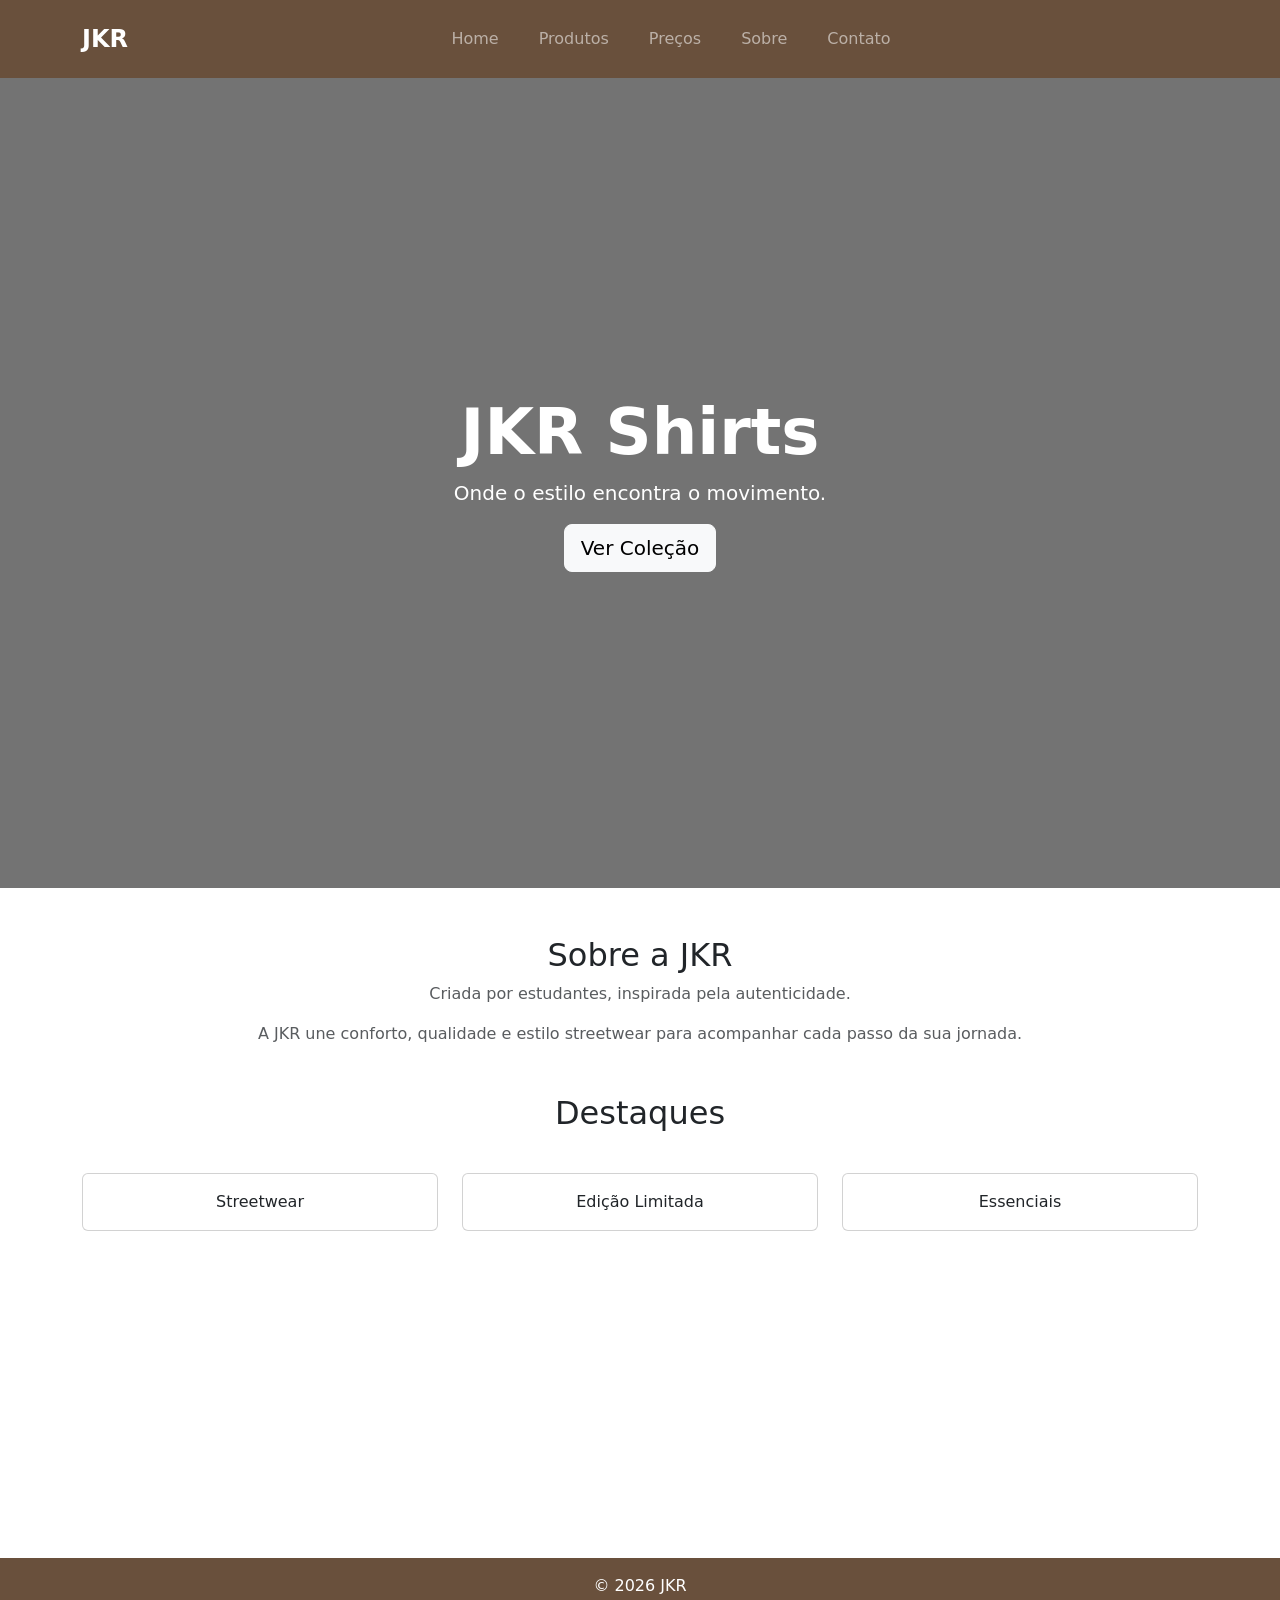
==== index.html @ c36587ce "Texto Sobre da tela inicial" ====
<!DOCTYPE html>
<html lang="pt-br">

<head>
  <meta charset="UTF-8">
  <title>JKR Store</title>

  <link href="https://cdn.jsdelivr.net/npm/bootstrap@5.3.3/dist/css/bootstrap.min.css" rel="stylesheet">
  <link rel="stylesheet" href="css/style.css">
</head>

<body>

  <!-- HEADER -->
  <header>
    <nav class="navbar navbar-expand-lg navbar-dark bg-marrom py-3">
      <div class="container d-flex justify-content-between align-items-center">

        <!-- Logo mantida perfeitamente na esquerda -->
        <a class="navbar-brand fw-bold fs-4" href="index.html">JKR</a>

        <!-- Botão para celular -->
        <button class="navbar-toggler" data-bs-toggle="collapse" data-bs-target="#menu">
          <span class="navbar-toggler-icon"></span>
        </button>

        <!-- Menu com links centralizados no espaço do meio -->
        <div class="collapse navbar-collapse justify-content-lg-center" id="menu">
          <!-- O 'mx-auto' garante a centralização absoluta em telas de computador -->
          <ul class="navbar-nav mx-auto gap-4 fw-medium text-center mt-3 mt-lg-0">
            <li class="nav-item"><a class="nav-link" href="index.html">Home</a></li>
            <li class="nav-item"><a class="nav-link" href="produtos.html">Produtos</a></li>
            <li class="nav-item"><a class="nav-link" href="precos.html">Preços</a></li>
            <li class="nav-item"><a class="nav-link" href="sobre.html">Sobre</a></li>
            <li class="nav-item"><a class="nav-link" href="contato.html">Contato</a></li>
          </ul>
        </div>

      </div>
    </nav>
  </header>

  <!-- HERO -->
  <section class="hero text-white text-center">

    <video autoplay muted loop class="video-bg">
      <source src="videos/hero.mp4">
    </video>

    <div class="overlay"></div>

    <div class="container position-relative">
      <h1 class="display-3 fw-bold">JKR Shirts</h1>
      <p class="lead">Onde o estilo encontra o movimento.</p>
      <a href="produtos.html" class="btn btn-light btn-lg">Ver Coleção</a>
    </div>

  </section>

  <!-- CONTEÚDO -->
  <main class="container py-5 text-center">

    <h2>Sobre a JKR</h2>
    <p class="text-muted"> Criada por estudantes, inspirada pela autenticidade.</p>
    <p class="text-muted"> A JKR une conforto, qualidade e estilo streetwear para acompanhar cada passo da sua jornada.</p>


    <h2 class="mt-5">Destaques</h2>

    <div class="row g-4 mt-3">

      <div class="col-md-4">
        <a href="streetwear.html" class="text-decoration-none text-dark">
          <div class="card h-100">
            <div class="card-body">Streetwear</div>
          </div>
        </a>
      </div>

      <div class="col-md-4">
        <a href="ediçãolimitada.html" class="text-decoration-none text-dark">
          <div class="card h-100">
            <div class="card-body">Edição Limitada</div>
          </div>
        </a>
      </div>

      <div class="col-md-4">
        <a href="essenciais.html" class="text-decoration-none text-dark">
          <div class="card h-100">
            <div class="card-body">Essenciais</div>
          </div>
        </a>
      </div>

    </div>

  </main>

  <footer class="bg-marrom text-white text-center py-3">
    © 2026 JKR
  </footer>

  <script src="https://cdn.jsdelivr.net/npm/bootstrap@5.3.3/dist/js/bootstrap.bundle.min.js"></script>
  <script src="js/script.js"></script>

</body>

</html>
---- css/style.css ----
.hero {
  height: 90vh;
  position: relative;
  display: flex;
  align-items: center;
  justify-content: center;
  overflow: hidden;
}

.video-bg {
  position: absolute;
  width: 100%;
  height: 100%;
  object-fit: cover;
  top: 0;
  left: 0;
}

.overlay {
  position: absolute;
  width: 100%;
  height: 100%;
  background: rgba(0, 0, 0, 0.55);
}

main {
  min-height: 70vh;
}

footer {
  margin-top: 40px;
}

.bg-marrom {
  background-color: #69503c !important; /
}

/* ===== PÁGINA DE DETALHES DO PRODUTO ===== */

.imagem-principal {
  width: 100%;
  height: 500px;
  object-fit: contain;
  border-radius: 8px;
  margin-bottom: 20px;
  background-color: #f5f5f5;
}

.cores-container {
  display: flex;
  gap: 10px;
  margin-bottom: 20px;
  flex-wrap: wrap;
}

.cor-btn {
  width: 50px;
  height: 50px;
  border-radius: 50%;
  border: 3px solid #ddd;
  cursor: pointer;
  transition: all 0.3s;
  padding: 0;
  background-color: #fff;
  flex-shrink: 0;
}

.cor-btn:hover {
  transform: scale(1.1);
}

.cor-btn.ativo {
  border-color: #000 !important;
  box-shadow: 0 0 10px rgba(0, 0, 0, 0.3);
}

.tamanhos-container {
  display: flex;
  gap: 10px;
  margin-bottom: 30px;
}

.tamanho-btn {
  padding: 10px 20px;
  border: 2px solid #ddd;
  background: white;
  cursor: pointer;
  border-radius: 5px;
  font-weight: 500;
  transition: all 0.3s;
}

.tamanho-btn:hover {
  border-color: #000;
}

.tamanho-btn.ativo {
  background: #000;
  color: white;
  border-color: #000;
}

.preco {
  font-size: 32px;
  font-weight: bold;
  margin: 20px 0;
  color: #000;
}

.botoes-compra {
  display: flex;
  gap: 10px;
  margin-top: 30px;
}

.btn-compra {
  flex: 1;
  padding: 15px;
  font-size: 16px;
  font-weight: bold;
  border: none;
  cursor: pointer;
  border-radius: 5px;
  transition: all 0.3s;
}

.btn-carrinho {
  background: white;
  color: #000;
  border: 2px solid #000;
}

.btn-carrinho:hover {
  background: #f0f0f0;
}

.btn-comprar {
  background: #000;
  color: white;
}

.btn-comprar:hover {
  background: #333;
}

.info-produto {
  margin-top: 30px;
  padding: 20px;
  background: #f9f9f9;
  border-radius: 8px;
}
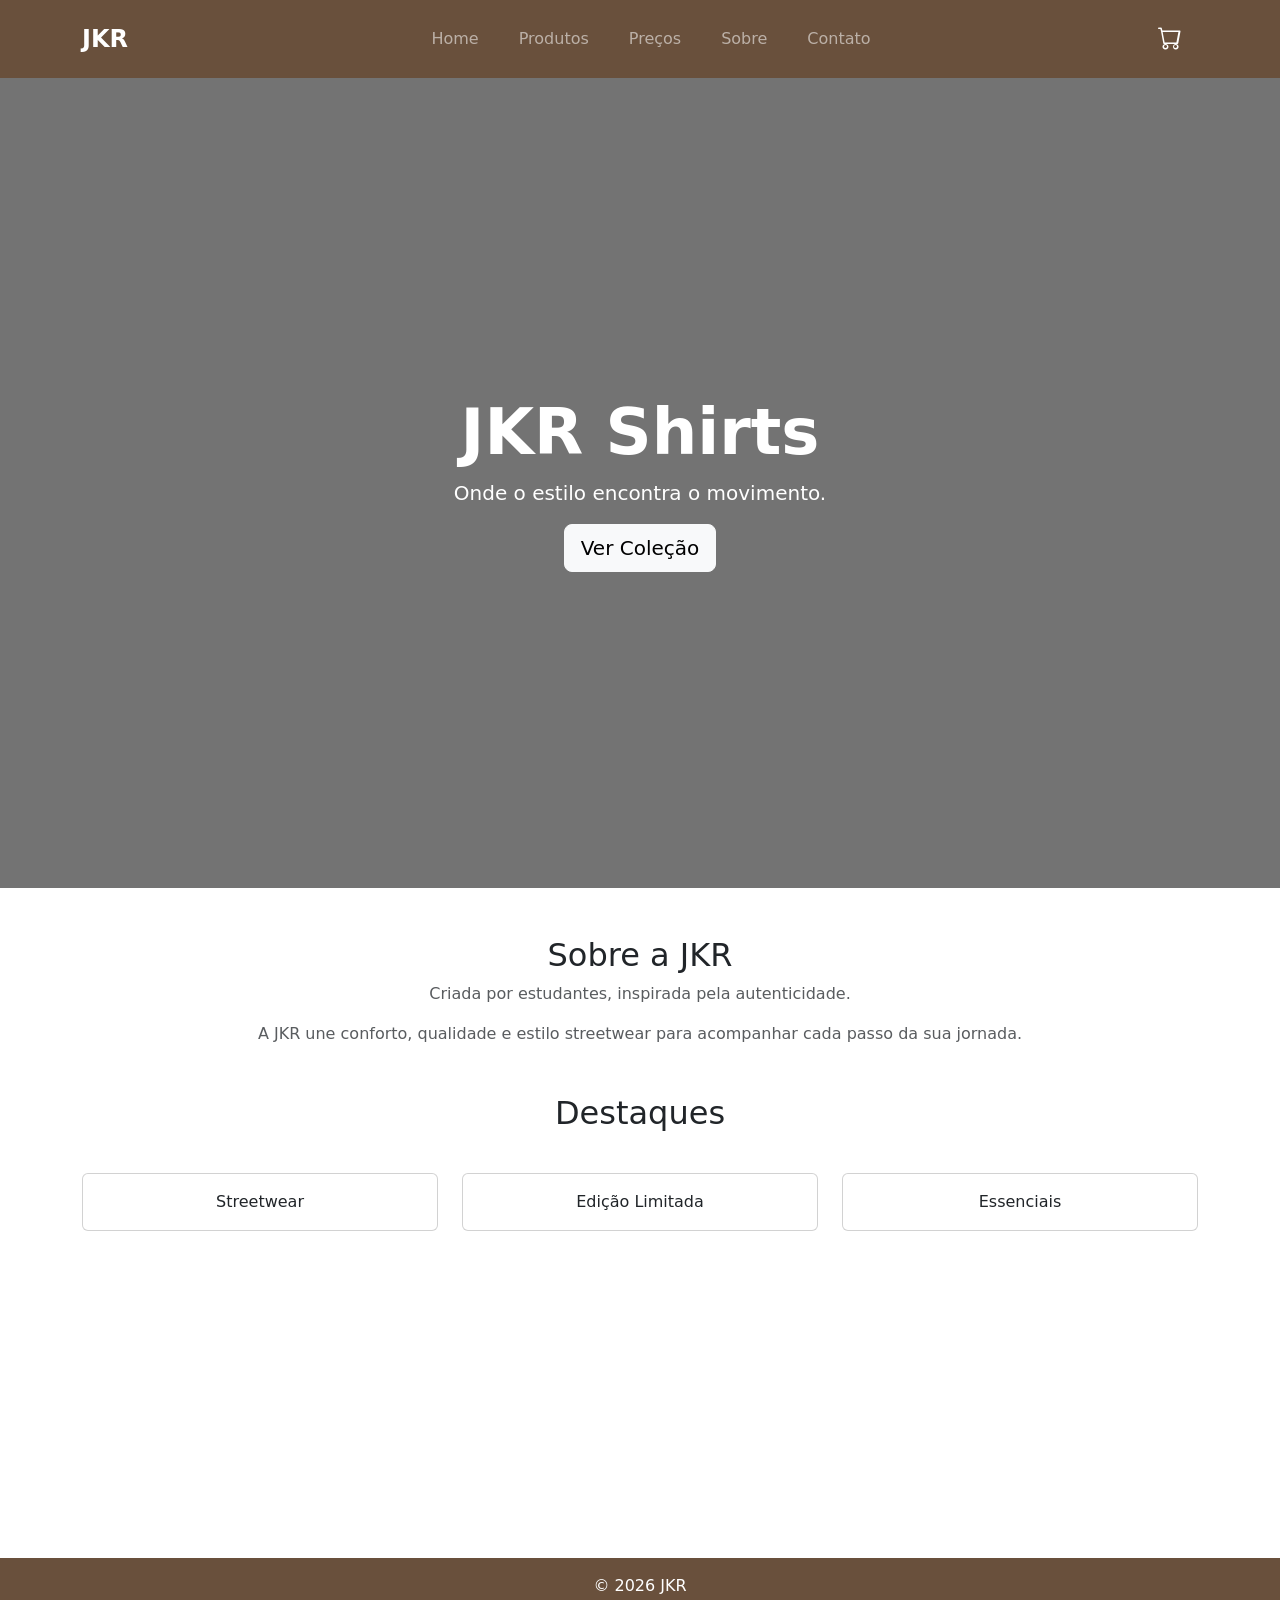
==== commit 5a8045b5: "Adilção do carrinho interativo" ====
--- a/index.html
+++ b/index.html
@@ -6,6 +6,7 @@
   <title>JKR Store</title>
 
   <link href="https://cdn.jsdelivr.net/npm/bootstrap@5.3.3/dist/css/bootstrap.min.css" rel="stylesheet">
+  <link rel="stylesheet" href="https://cdn.jsdelivr.net/npm/bootstrap-icons@1.11.3/font/bootstrap-icons.min.css">
   <link rel="stylesheet" href="css/style.css">
 </head>
 
@@ -35,7 +36,10 @@
             <li class="nav-item"><a class="nav-link" href="contato.html">Contato</a></li>
           </ul>
         </div>
-
+        <div class="navbar-brand fw-bold fs-4">
+          <a class="nav-link" href="carrinho.html"><i class="bi bi-cart"></i></a>
+        </div>   
+     
       </div>
     </nav>
   </header>
--- a/css/style.css
+++ b/css/style.css
@@ -32,7 +32,7 @@
 }
 
 .bg-marrom {
-  background-color: #69503c !important; /
+  background-color: #69503c !important;/
 }
 
 /* ===== PÁGINA DE DETALHES DO PRODUTO ===== */
@@ -148,4 +148,375 @@
   padding: 20px;
   background: #f9f9f9;
   border-radius: 8px;
+}
+
+/* faixa de apresentação abaixo da navbar */
+.sobre-banner {
+  background-color: #4a3728;
+  color: white;
+  padding: 48px 0;
+  text-align: center;
+}
+
+.sobre-banner h1 {
+  font-size: 2.2rem;
+  font-weight: 700;
+  margin-bottom: 8px;
+}
+
+.sobre-banner p {
+  font-size: 1rem;
+  opacity: 0.8;
+  max-width: 520px;
+  margin: 0 auto;
+}
+
+/* cards das seções história, missão e visão */
+.card-secao {
+  border: none;
+  border-left: 4px solid #69503c;
+  border-radius: 8px;
+  background: #faf9f7;
+  padding: 28px 32px;
+  height: 100%;
+}
+
+.card-secao h2 {
+  font-size: 1.2rem;
+  font-weight: 700;
+  color: #69503c;
+  margin-bottom: 12px;
+}
+
+.card-secao p {
+  color: #444;
+  line-height: 1.7;
+  margin: 0;
+}
+
+/* título da seção de valores */
+.valores-titulo {
+  font-size: 1.5rem;
+  font-weight: 700;
+  color: #2c2c2a;
+  margin-bottom: 20px;
+}
+
+/* cada valor como card com ícone */
+.valor-item {
+  display: flex;
+  align-items: flex-start;
+  gap: 16px;
+  background: #fff;
+  border: 1px solid #e8e0d8;
+  border-radius: 10px;
+  padding: 20px;
+  height: 100%;
+}
+
+.valor-icone {
+  width: 44px;
+  height: 44px;
+  border-radius: 50%;
+  background-color: #69503c;
+  color: white;
+  display: flex;
+  align-items: center;
+  justify-content: center;
+  font-size: 1.2rem;
+  flex-shrink: 0;
+}
+
+.valor-texto strong {
+  display: block;
+  font-size: 0.95rem;
+  font-weight: 600;
+  color: #2c2c2a;
+  margin-bottom: 4px;
+}
+
+.valor-texto span {
+  font-size: 0.88rem;
+  color: #555;
+  line-height: 1.5;
+}
+
+/* faixa de topo da página do carrinho */
+.carrinho-banner {
+  background-color: #4a3728;
+  color: white;
+  padding: 40px 0;
+  text-align: center;
+}
+
+.carrinho-banner h1 {
+  font-size: 2rem;
+  font-weight: 700;
+  margin-bottom: 6px;
+}
+
+.carrinho-banner p {
+  font-size: 0.95rem;
+  opacity: 0.8;
+  margin: 0;
+}
+
+/* cabeçalho da tabela de itens */
+.itens-header {
+  display: grid;
+  grid-template-columns: 1fr 160px 120px;
+  padding: 10px 16px;
+  font-size: 0.8rem;
+  font-weight: 600;
+  text-transform: uppercase;
+  letter-spacing: 0.05em;
+  color: #888;
+  border-bottom: 1px solid #e8e0d8;
+  margin-bottom: 8px;
+}
+
+/* cada item do carrinho */
+.item-carrinho {
+  display: grid;
+  grid-template-columns: 1fr 160px 120px;
+  align-items: center;
+  gap: 16px;
+  background: #fff;
+  border: 1px solid #e8e0d8;
+  border-radius: 10px;
+  padding: 16px;
+  margin-bottom: 12px;
+  transition: box-shadow 0.25s ease;
+}
+
+.item-carrinho:hover {
+  box-shadow: 0 6px 20px rgba(105, 80, 60, 0.1);
+}
+
+/* parte com imagem e nome do produto */
+.item-info {
+  display: flex;
+  align-items: center;
+  gap: 14px;
+}
+
+.item-img {
+  width: 72px;
+  height: 72px;
+  object-fit: contain;
+  border-radius: 8px;
+  background: #f5f5f5;
+  flex-shrink: 0;
+}
+
+.item-nome {
+  font-size: 0.95rem;
+  font-weight: 600;
+  color: #2c2c2a;
+  margin-bottom: 4px;
+}
+
+.item-detalhe {
+  font-size: 0.82rem;
+  color: #888;
+  margin-bottom: 8px;
+}
+
+.item-remover {
+  background: none;
+  border: none;
+  color: #aaa;
+  font-size: 0.8rem;
+  padding: 0;
+  cursor: pointer;
+  transition: color 0.2s;
+  display: flex;
+  align-items: center;
+  gap: 4px;
+}
+
+.item-remover:hover {
+  color: #c0392b;
+}
+
+/* controle de quantidade */
+.quantidade-controle {
+  display: flex;
+  align-items: center;
+  justify-content: center;
+  gap: 8px;
+}
+
+.quantidade-controle button {
+  width: 30px;
+  height: 30px;
+  border-radius: 50%;
+  border: 1px solid #ddd;
+  background: #fff;
+  cursor: pointer;
+  font-size: 1rem;
+  line-height: 1;
+  transition: background 0.2s, border-color 0.2s;
+  display: flex;
+  align-items: center;
+  justify-content: center;
+}
+
+.quantidade-controle button:hover {
+  background: #f0ebe6;
+  border-color: #69503c;
+}
+
+.quantidade-controle span {
+  font-size: 0.95rem;
+  font-weight: 600;
+  min-width: 24px;
+  text-align: center;
+}
+
+/* subtotal do item */
+.item-subtotal {
+  font-size: 1rem;
+  font-weight: 700;
+  color: #2c2c2a;
+  text-align: right;
+}
+
+/* carrinho vazio */
+.carrinho-vazio {
+  text-align: center;
+  padding: 60px 20px;
+  color: #aaa;
+}
+
+.carrinho-vazio i {
+  font-size: 4rem;
+  display: block;
+  margin-bottom: 16px;
+  color: #d0c4ba;
+}
+
+.carrinho-vazio h4 {
+  font-size: 1.2rem;
+  color: #666;
+  margin-bottom: 8px;
+}
+
+.carrinho-vazio p {
+  font-size: 0.9rem;
+  margin-bottom: 24px;
+}
+
+.btn-voltar {
+  display: inline-block;
+  padding: 10px 28px;
+  background: #69503c;
+  color: white;
+  border-radius: 6px;
+  text-decoration: none;
+  font-weight: 600;
+  font-size: 0.9rem;
+  transition: background 0.2s;
+}
+
+.btn-voltar:hover {
+  background: #4a3728;
+  color: white;
+}
+
+/* link de continuar comprando */
+.link-continuar {
+  display: inline-flex;
+  align-items: center;
+  margin-top: 16px;
+  font-size: 0.88rem;
+  color: #69503c;
+  text-decoration: none;
+  font-weight: 500;
+  transition: color 0.2s;
+}
+
+.link-continuar:hover {
+  color: #4a3728;
+}
+
+/* card de resumo do pedido */
+.resumo-card {
+  background: #faf9f7;
+  border: 1px solid #e8e0d8;
+  border-radius: 12px;
+  padding: 28px;
+}
+
+.resumo-titulo {
+  font-size: 1.1rem;
+  font-weight: 700;
+  color: #2c2c2a;
+  margin-bottom: 20px;
+  padding-bottom: 14px;
+  border-bottom: 1px solid #e8e0d8;
+}
+
+.resumo-linha {
+  display: flex;
+  justify-content: space-between;
+  font-size: 0.92rem;
+  color: #555;
+  margin-bottom: 12px;
+}
+
+.resumo-total {
+  display: flex;
+  justify-content: space-between;
+  font-size: 1.1rem;
+  font-weight: 700;
+  color: #2c2c2a;
+  margin-top: 16px;
+  padding-top: 16px;
+  border-top: 1px solid #e8e0d8;
+  margin-bottom: 24px;
+}
+
+.btn-finalizar {
+  width: 100%;
+  padding: 14px;
+  background: #69503c;
+  color: white;
+  border: none;
+  border-radius: 8px;
+  font-size: 1rem;
+  font-weight: 700;
+  cursor: pointer;
+  transition: background 0.2s, transform 0.15s;
+}
+
+.btn-finalizar:hover {
+  background: #4a3728;
+  transform: translateY(-2px);
+}
+
+.btn-finalizar:active {
+  transform: translateY(0);
+}
+
+.resumo-seguro {
+  text-align: center;
+  font-size: 0.8rem;
+  color: #aaa;
+  margin-top: 14px;
+}
+
+/* ajustes para telas pequenas, empilha as colunas do item */
+@media (max-width: 767px) {
+  .item-carrinho {
+    grid-template-columns: 1fr;
+  }
+
+  .item-subtotal {
+    text-align: left;
+  }
+
+  .quantidade-controle {
+    justify-content: flex-start;
+  }
 }
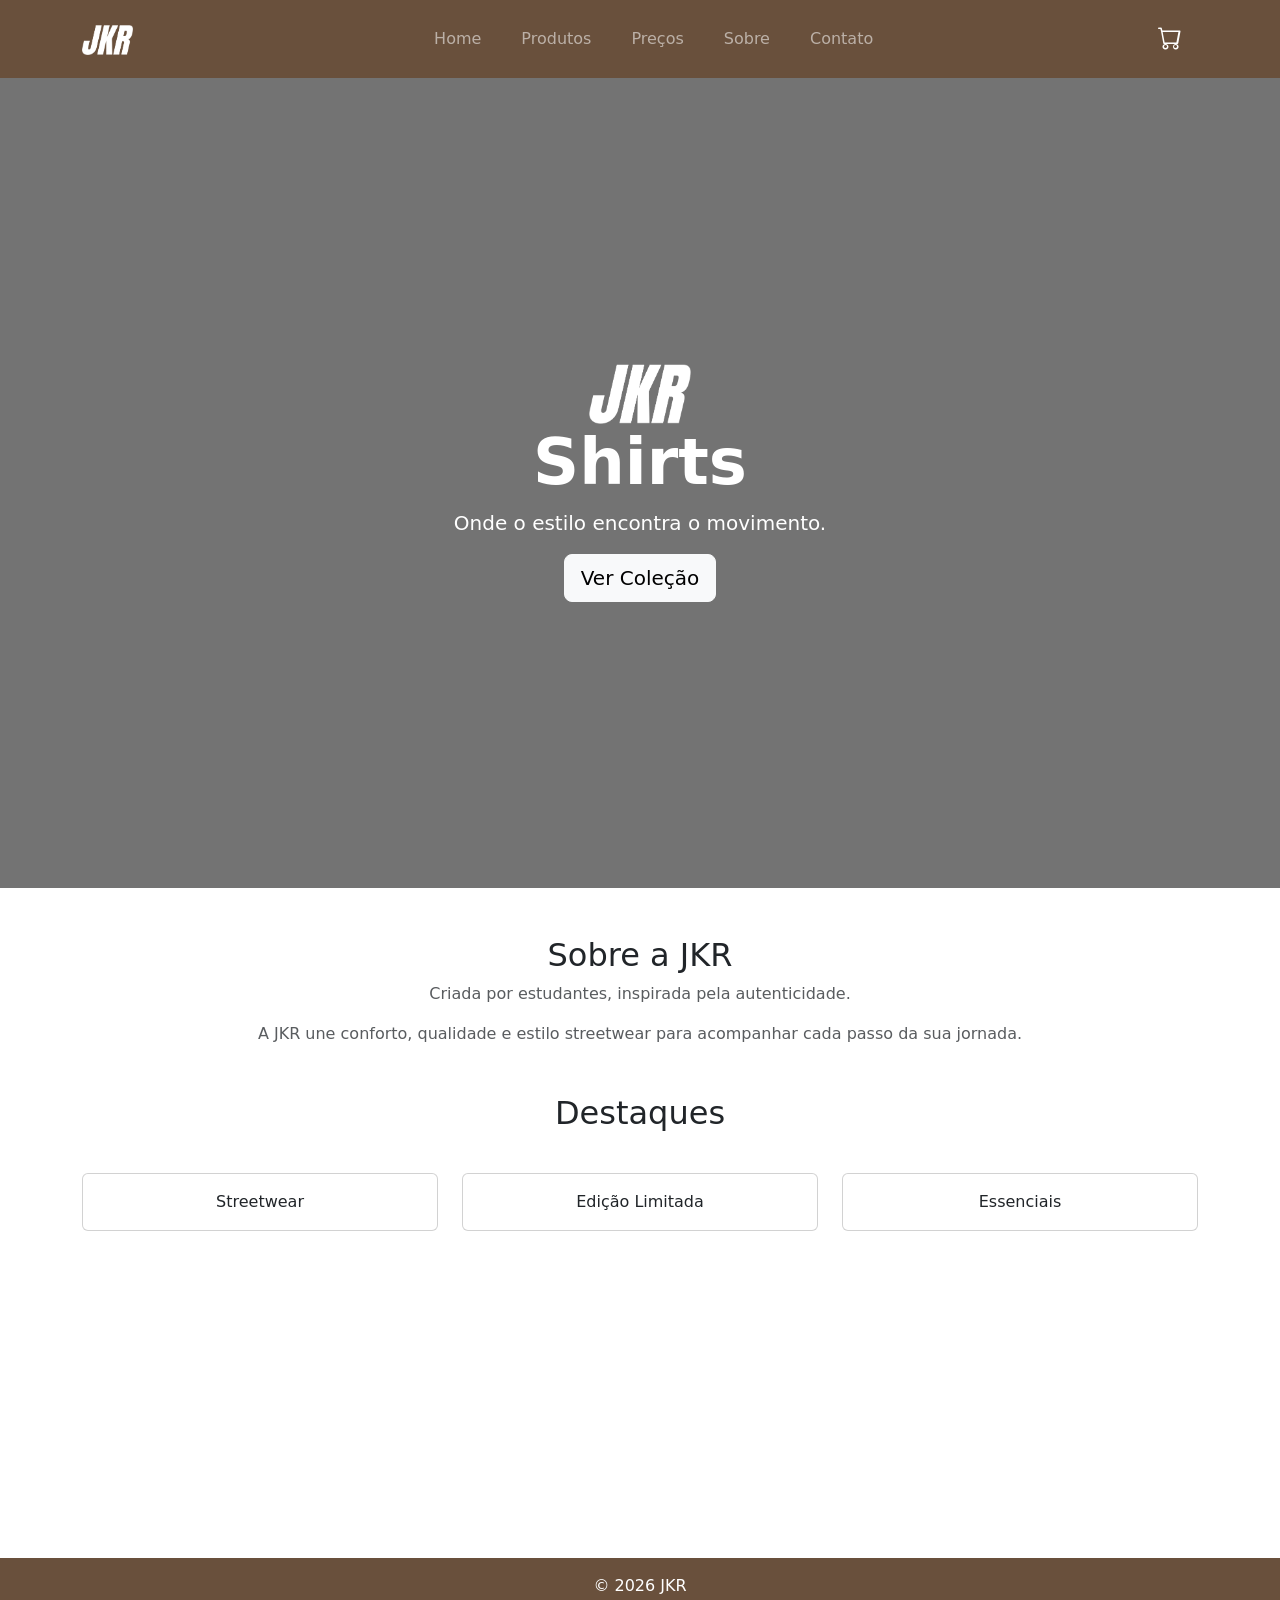
==== commit 32056de7: "Adição da logo em todas as páginas" ====
--- a/index.html
+++ b/index.html
@@ -1,113 +1,135 @@
-<!DOCTYPE html>
+<!doctype html>
 <html lang="pt-br">
+  <head>
+    <meta charset="UTF-8" />
+    <title>JKR Store</title>
 
-<head>
-  <meta charset="UTF-8">
-  <title>JKR Store</title>
+    <link
+      href="https://cdn.jsdelivr.net/npm/bootstrap@5.3.3/dist/css/bootstrap.min.css"
+      rel="stylesheet"
+    />
+    <link
+      rel="stylesheet"
+      href="https://cdn.jsdelivr.net/npm/bootstrap-icons@1.11.3/font/bootstrap-icons.min.css"
+    />
+    <link rel="stylesheet" href="css/style.css" />
+  </head>
 
-  <link href="https://cdn.jsdelivr.net/npm/bootstrap@5.3.3/dist/css/bootstrap.min.css" rel="stylesheet">
-  <link rel="stylesheet" href="https://cdn.jsdelivr.net/npm/bootstrap-icons@1.11.3/font/bootstrap-icons.min.css">
-  <link rel="stylesheet" href="css/style.css">
-</head>
+  <body>
+    <!-- HEADER -->
+    <header>
+      <nav class="navbar navbar-expand-lg navbar-dark bg-marrom py-3">
+        <div
+          class="container d-flex justify-content-between align-items-center"
+        >
+          <!-- Logo mantida perfeitamente na esquerda -->
+          <a class="navbar-brand fw-bold fs-4" href="index.html"
+            ><img class="logo" src="./logo/jkr-logo.png" alt="logo"
+          /></a>
 
-<body>
+          <!-- Botão para celular -->
+          <button
+            class="navbar-toggler"
+            data-bs-toggle="collapse"
+            data-bs-target="#menu"
+          >
+            <span class="navbar-toggler-icon"></span>
+          </button>
 
-  <!-- HEADER -->
-  <header>
-    <nav class="navbar navbar-expand-lg navbar-dark bg-marrom py-3">
-      <div class="container d-flex justify-content-between align-items-center">
+          <!-- Menu com links centralizados no espaço do meio -->
+          <div
+            class="collapse navbar-collapse justify-content-lg-center"
+            id="menu"
+          >
+            <!-- O 'mx-auto' garante a centralização absoluta em telas de computador -->
+            <ul
+              class="navbar-nav mx-auto gap-4 fw-medium text-center mt-3 mt-lg-0"
+            >
+              <li class="nav-item">
+                <a class="nav-link" href="index.html">Home</a>
+              </li>
+              <li class="nav-item">
+                <a class="nav-link" href="produtos.html">Produtos</a>
+              </li>
+              <li class="nav-item">
+                <a class="nav-link" href="precos.html">Preços</a>
+              </li>
+              <li class="nav-item">
+                <a class="nav-link" href="sobre.html">Sobre</a>
+              </li>
+              <li class="nav-item">
+                <a class="nav-link" href="contato.html">Contato</a>
+              </li>
+            </ul>
+          </div>
+          <div class="navbar-brand fw-bold fs-4">
+            <a class="nav-link" href="carrinho.html"
+              ><i class="bi bi-cart"></i
+            ></a>
+          </div>
+        </div>
+      </nav>
+    </header>
 
-        <!-- Logo mantida perfeitamente na esquerda -->
-        <a class="navbar-brand fw-bold fs-4" href="index.html">JKR</a>
+    <!-- HERO -->
+    <section class="hero text-white text-center">
+      <video autoplay muted loop class="video-bg">
+        <source src="videos/hero.mp4" />
+      </video>
 
-        <!-- Botão para celular -->
-        <button class="navbar-toggler" data-bs-toggle="collapse" data-bs-target="#menu">
-          <span class="navbar-toggler-icon"></span>
-        </button>
+      <div class="overlay"></div>
 
-        <!-- Menu com links centralizados no espaço do meio -->
-        <div class="collapse navbar-collapse justify-content-lg-center" id="menu">
-          <!-- O 'mx-auto' garante a centralização absoluta em telas de computador -->
-          <ul class="navbar-nav mx-auto gap-4 fw-medium text-center mt-3 mt-lg-0">
-            <li class="nav-item"><a class="nav-link" href="index.html">Home</a></li>
-            <li class="nav-item"><a class="nav-link" href="produtos.html">Produtos</a></li>
-            <li class="nav-item"><a class="nav-link" href="precos.html">Preços</a></li>
-            <li class="nav-item"><a class="nav-link" href="sobre.html">Sobre</a></li>
-            <li class="nav-item"><a class="nav-link" href="contato.html">Contato</a></li>
-          </ul>
+      <div class="container position-relative">
+        <img class="logo-hero" src="./logo/jkr-logo.png" alt="logo" />
+        <h1 class="display-3 fw-bold">Shirts</h1>
+        <p class="lead">Onde o estilo encontra o movimento.</p>
+        <a href="produtos.html" class="btn btn-light btn-lg">Ver Coleção</a>
+      </div>
+    </section>
+
+    <!-- CONTEÚDO -->
+    <main class="container py-5 text-center">
+      <h2>Sobre a JKR</h2>
+      <p class="text-muted">
+        Criada por estudantes, inspirada pela autenticidade.
+      </p>
+      <p class="text-muted">
+        A JKR une conforto, qualidade e estilo streetwear para acompanhar cada
+        passo da sua jornada.
+      </p>
+
+      <h2 class="mt-5">Destaques</h2>
+
+      <div class="row g-4 mt-3">
+        <div class="col-md-4">
+          <a href="streetwear.html" class="text-decoration-none text-dark">
+            <div class="card h-100">
+              <div class="card-body">Streetwear</div>
+            </div>
+          </a>
         </div>
-        <div class="navbar-brand fw-bold fs-4">
-          <a class="nav-link" href="carrinho.html"><i class="bi bi-cart"></i></a>
-        </div>   
-     
+
+        <div class="col-md-4">
+          <a href="ediçãolimitada.html" class="text-decoration-none text-dark">
+            <div class="card h-100">
+              <div class="card-body">Edição Limitada</div>
+            </div>
+          </a>
+        </div>
+
+        <div class="col-md-4">
+          <a href="essenciais.html" class="text-decoration-none text-dark">
+            <div class="card h-100">
+              <div class="card-body">Essenciais</div>
+            </div>
+          </a>
+        </div>
       </div>
-    </nav>
-  </header>
+    </main>
 
-  <!-- HERO -->
-  <section class="hero text-white text-center">
+    <footer class="bg-marrom text-white text-center py-3">© 2026 JKR</footer>
 
-    <video autoplay muted loop class="video-bg">
-      <source src="videos/hero.mp4">
-    </video>
-
-    <div class="overlay"></div>
-
-    <div class="container position-relative">
-      <h1 class="display-3 fw-bold">JKR Shirts</h1>
-      <p class="lead">Onde o estilo encontra o movimento.</p>
-      <a href="produtos.html" class="btn btn-light btn-lg">Ver Coleção</a>
-    </div>
-
-  </section>
-
-  <!-- CONTEÚDO -->
-  <main class="container py-5 text-center">
-
-    <h2>Sobre a JKR</h2>
-    <p class="text-muted"> Criada por estudantes, inspirada pela autenticidade.</p>
-    <p class="text-muted"> A JKR une conforto, qualidade e estilo streetwear para acompanhar cada passo da sua jornada.</p>
-
-
-    <h2 class="mt-5">Destaques</h2>
-
-    <div class="row g-4 mt-3">
-
-      <div class="col-md-4">
-        <a href="streetwear.html" class="text-decoration-none text-dark">
-          <div class="card h-100">
-            <div class="card-body">Streetwear</div>
-          </div>
-        </a>
-      </div>
-
-      <div class="col-md-4">
-        <a href="ediçãolimitada.html" class="text-decoration-none text-dark">
-          <div class="card h-100">
-            <div class="card-body">Edição Limitada</div>
-          </div>
-        </a>
-      </div>
-
-      <div class="col-md-4">
-        <a href="essenciais.html" class="text-decoration-none text-dark">
-          <div class="card h-100">
-            <div class="card-body">Essenciais</div>
-          </div>
-        </a>
-      </div>
-
-    </div>
-
-  </main>
-
-  <footer class="bg-marrom text-white text-center py-3">
-    © 2026 JKR
-  </footer>
-
-  <script src="https://cdn.jsdelivr.net/npm/bootstrap@5.3.3/dist/js/bootstrap.bundle.min.js"></script>
-  <script src="js/script.js"></script>
-
-</body>
-
-</html>+    <script src="https://cdn.jsdelivr.net/npm/bootstrap@5.3.3/dist/js/bootstrap.bundle.min.js"></script>
+    <script src="js/script.js"></script>
+  </body>
+</html>
--- a/css/style.css
+++ b/css/style.css
@@ -33,6 +33,15 @@
 
 .bg-marrom {
   background-color: #69503c !important;/
+}
+
+/* ===== Header ===== */
+.logo {
+  height: 30px;
+}
+
+.logo-hero {
+  height: 60px;
 }
 
 /* ===== PÁGINA DE DETALHES DO PRODUTO ===== */
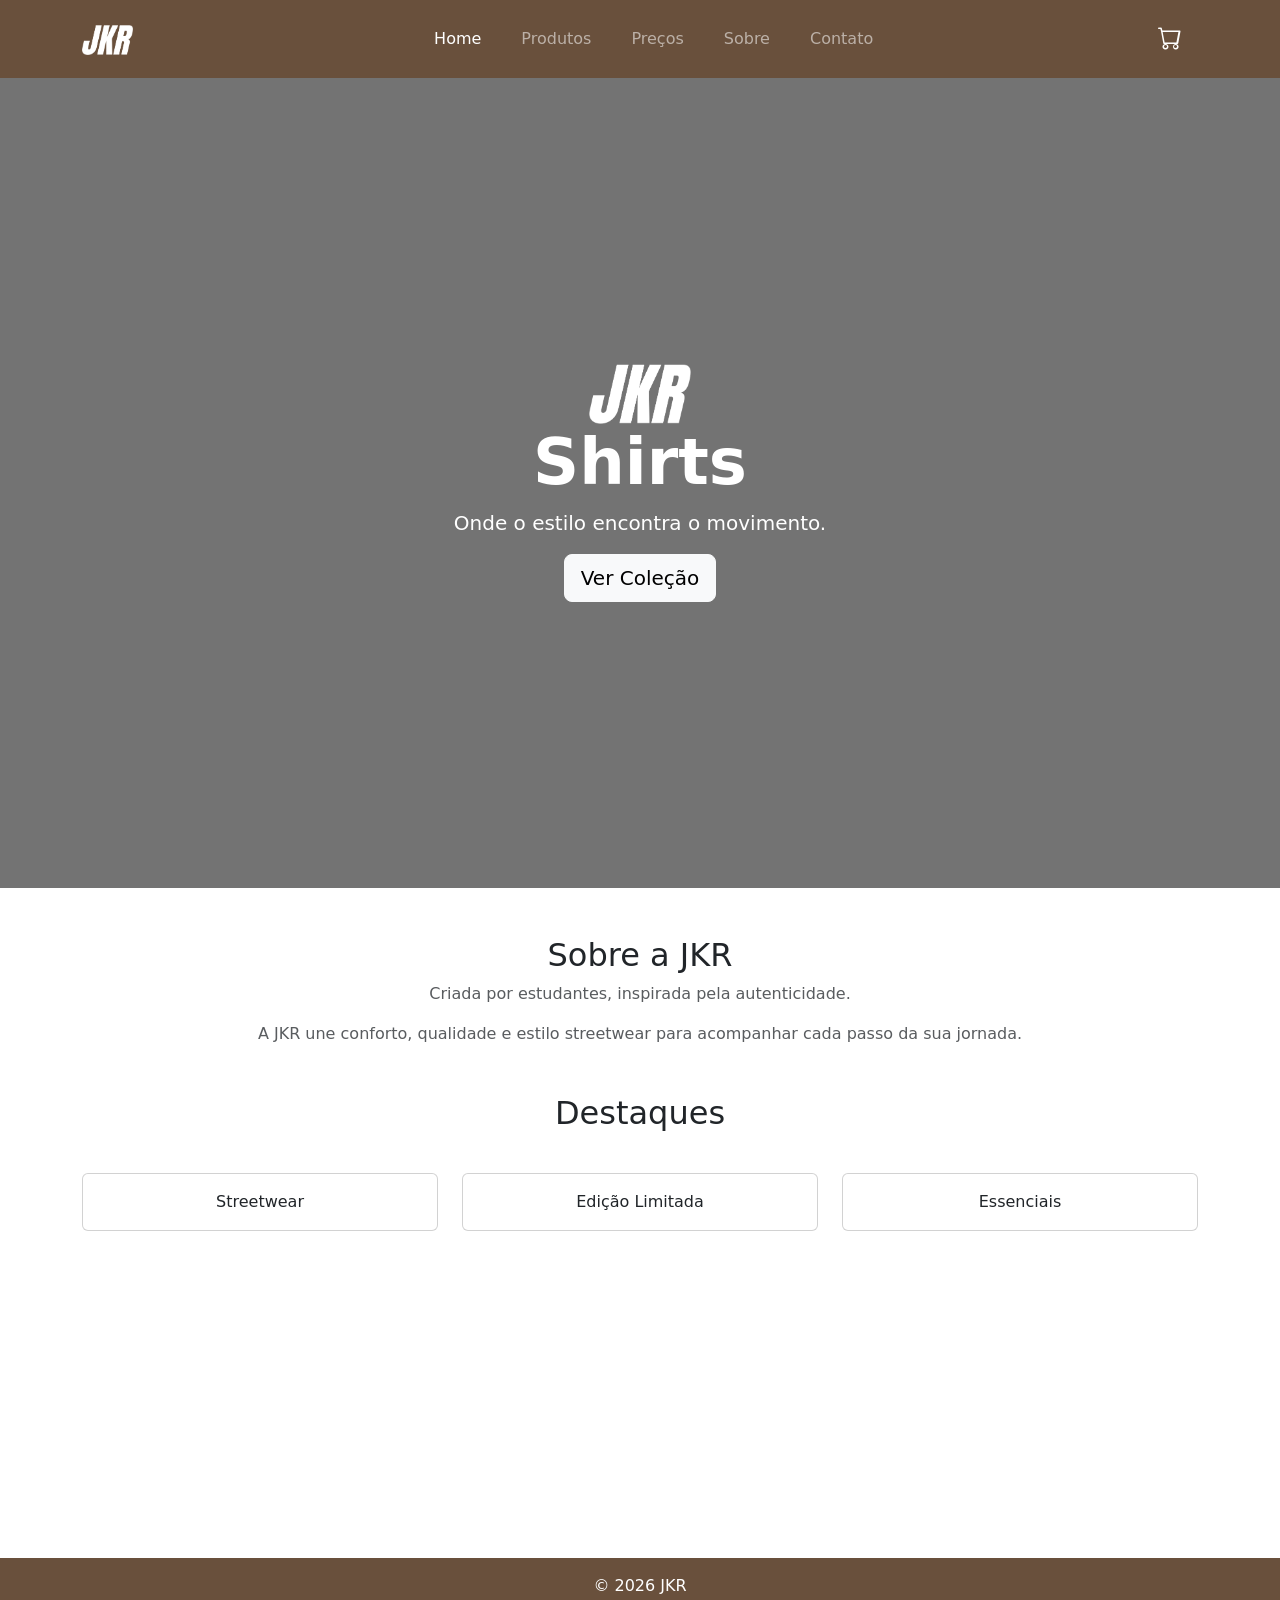
==== commit e2526ba1: "Ajuste páginas ativas" ====
--- a/index.html
+++ b/index.html
@@ -46,7 +46,7 @@
               class="navbar-nav mx-auto gap-4 fw-medium text-center mt-3 mt-lg-0"
             >
               <li class="nav-item">
-                <a class="nav-link" href="index.html">Home</a>
+                <a class="nav-link active" href="index.html">Home</a>
               </li>
               <li class="nav-item">
                 <a class="nav-link" href="produtos.html">Produtos</a>
--- a/css/style.css
+++ b/css/style.css
@@ -42,6 +42,18 @@
 
 .logo-hero {
   height: 60px;
+}
+
+.navbar {
+  position: fixed;
+  top: 0;
+  left: 0;
+  width: 100%;
+  z-index: 1000;
+}
+
+body {
+  padding-top: 78px;
 }
 
 /* ===== PÁGINA DE DETALHES DO PRODUTO ===== */
@@ -419,7 +431,7 @@
 .btn-voltar {
   display: inline-block;
   padding: 10px 28px;
-  background: #69503c;
+  background: #212529;
   color: white;
   border-radius: 6px;
   text-decoration: none;
@@ -429,7 +441,7 @@
 }
 
 .btn-voltar:hover {
-  background: #4a3728;
+  background: #212529d2;
   color: white;
 }
 
@@ -489,7 +501,7 @@
 .btn-finalizar {
   width: 100%;
   padding: 14px;
-  background: #69503c;
+  background: #212529;
   color: white;
   border: none;
   border-radius: 8px;
@@ -500,7 +512,7 @@
 }
 
 .btn-finalizar:hover {
-  background: #4a3728;
+  background: #212529d2;
   transform: translateY(-2px);
 }
 
@@ -528,4 +540,28 @@
   .quantidade-controle {
     justify-content: flex-start;
   }
+}
+
+/* Preços */
+#tabelaPrecos th {
+  font-weight: bold;
+}
+
+#tabelaPrecos td,
+#tabelaPrecos th {
+  padding: 16px;
+}
+
+#tabelaPrecos tbody tr {
+  cursor: pointer;
+  transition: background-color 0.2s ease;
+}
+
+#tabelaPrecos tbody tr:hover {
+  background-color: #f1f1f1;
+}
+
+#tabelaPrecos thead th {
+  background-color: #4a3728;
+  color: white;
 }
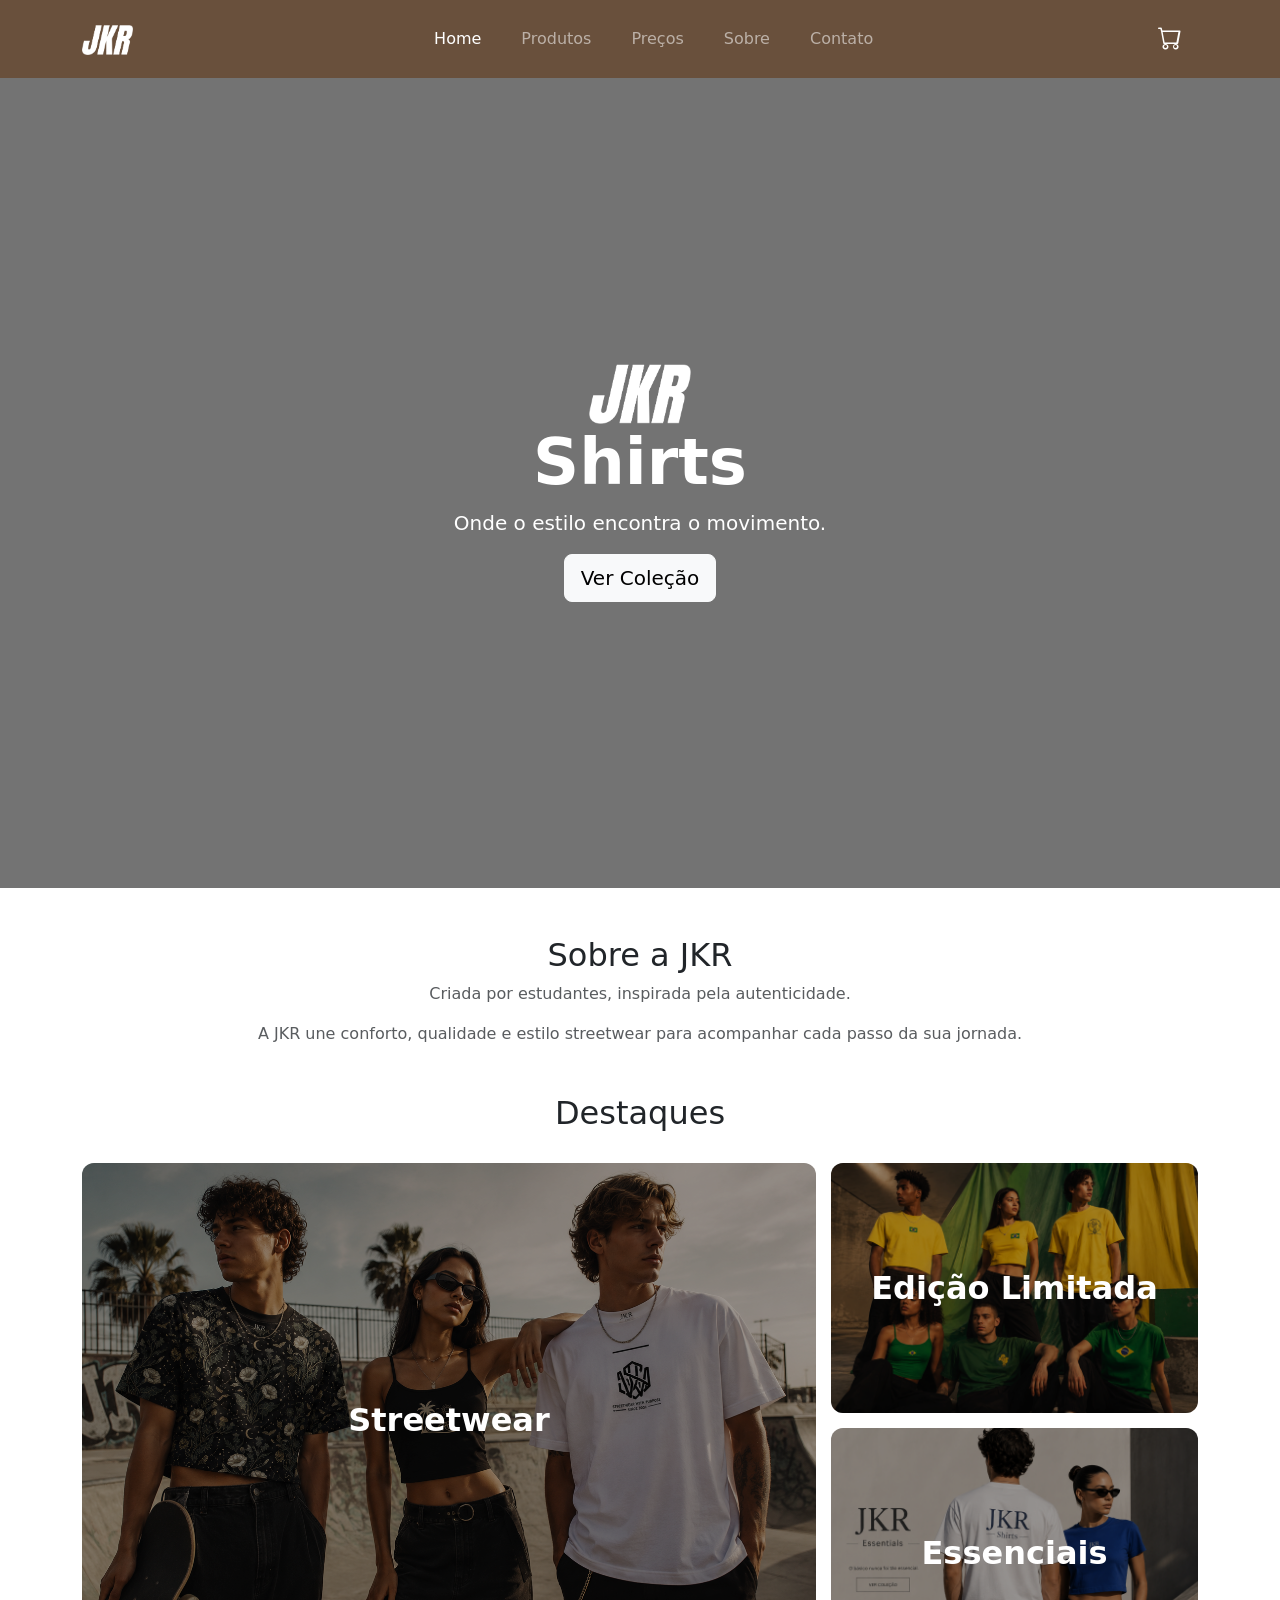
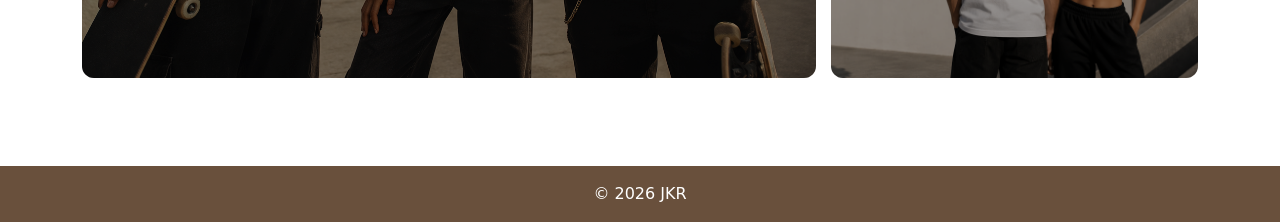
==== commit cf8d8797: "Ajuste index" ====
--- a/index.html
+++ b/index.html
@@ -98,32 +98,29 @@
         passo da sua jornada.
       </p>
 
-      <h2 class="mt-5">Destaques</h2>
+      <h2 class="mt-5 mb-4">Destaques</h2>
 
-      <div class="row g-4 mt-3">
-        <div class="col-md-4">
-          <a href="streetwear.html" class="text-decoration-none text-dark">
-            <div class="card h-100">
-              <div class="card-body">Streetwear</div>
-            </div>
-          </a>
-        </div>
+      <div class="portfolio-grid">
+        <a href="streetwear.html" class="portfolio-item grande">
+          <img src="images/streetwear-banner.png" alt="Streetwear" />
+          <div class="portfolio-overlay">
+            <h3>Streetwear</h3>
+          </div>
+        </a>
 
-        <div class="col-md-4">
-          <a href="ediçãolimitada.html" class="text-decoration-none text-dark">
-            <div class="card h-100">
-              <div class="card-body">Edição Limitada</div>
-            </div>
-          </a>
-        </div>
+        <a href="ediçãolimitada.html" class="portfolio-item">
+          <img src="images/limitado-banner.png" alt="Edição Limitada" />
+          <div class="portfolio-overlay">
+            <h3>Edição Limitada</h3>
+          </div>
+        </a>
 
-        <div class="col-md-4">
-          <a href="essenciais.html" class="text-decoration-none text-dark">
-            <div class="card h-100">
-              <div class="card-body">Essenciais</div>
-            </div>
-          </a>
-        </div>
+        <a href="essenciais.html" class="portfolio-item">
+          <img src="images/essentials-banner.png" alt="Essenciais" />
+          <div class="portfolio-overlay">
+            <h3>Essenciais</h3>
+          </div>
+        </a>
       </div>
     </main>
 
--- a/css/style.css
+++ b/css/style.css
@@ -112,13 +112,13 @@
 }
 
 .tamanho-btn:hover {
-  border-color: #000;
+  border-color: #212529;
 }
 
 .tamanho-btn.ativo {
-  background: #000;
-  color: white;
-  border-color: #000;
+  background: #212529;
+  color: white;
+  border-color: #212529;
 }
 
 .preco {
@@ -156,12 +156,12 @@
 }
 
 .btn-comprar {
-  background: #000;
+  background: #212529;
   color: white;
 }
 
 .btn-comprar:hover {
-  background: #333;
+  background: #212529d2;
 }
 
 .info-produto {
@@ -564,4 +564,98 @@
 #tabelaPrecos thead th {
   background-color: #4a3728;
   color: white;
+}
+
+.card i {
+  color: #69503c;
+} 
+
+.btn-enviar {
+  background-color: #212529;
+  color: white;
+}
+
+.btn-enviar:hover {
+  background-color: #212529d2;
+  color: white;
+}
+
+iframe {
+  border: 0;
+  min-height: 400px;
+}
+
+/* Portifolio */
+.portfolio-grid {
+    display: grid;
+    grid-template-columns: 2fr 1fr;
+    grid-template-rows: 250px 250px;
+    gap: 15px;
+    margin-top: 30px;
+}
+
+.portfolio-item {
+    position: relative;
+    overflow: hidden;
+    border-radius: 12px;
+    display: block;
+}
+
+.portfolio-item img {
+    width: 100%;
+    height: 100%;
+    object-fit: cover;
+    transition: 0.5s;
+}
+
+.portfolio-item:hover img {
+    transform: scale(1.08);
+}
+
+.portfolio-overlay {
+    position: absolute;
+    inset: 0;
+    background: rgba(0,0,0,.35);
+    display: flex;
+    justify-content: center;
+    align-items: center;
+    transition: .3s;
+}
+
+.portfolio-overlay h3 {
+    color: white;
+    font-size: 2rem;
+    font-weight: 700;
+    margin: 0;
+}
+
+.portfolio-item:hover .portfolio-overlay {
+    background: rgba(0,0,0,.55);
+}
+
+.grande {
+    grid-row: span 2;
+}
+
+.largura {
+    grid-column: span 1;
+}
+
+@media (max-width: 768px) {
+
+    .portfolio-grid {
+        grid-template-columns: 1fr;
+        grid-template-rows: auto;
+    }
+
+    .grande,
+    .largura {
+        grid-row: auto;
+        grid-column: auto;
+    }
+
+    .portfolio-item {
+        height: 250px;
+    }
+
 }
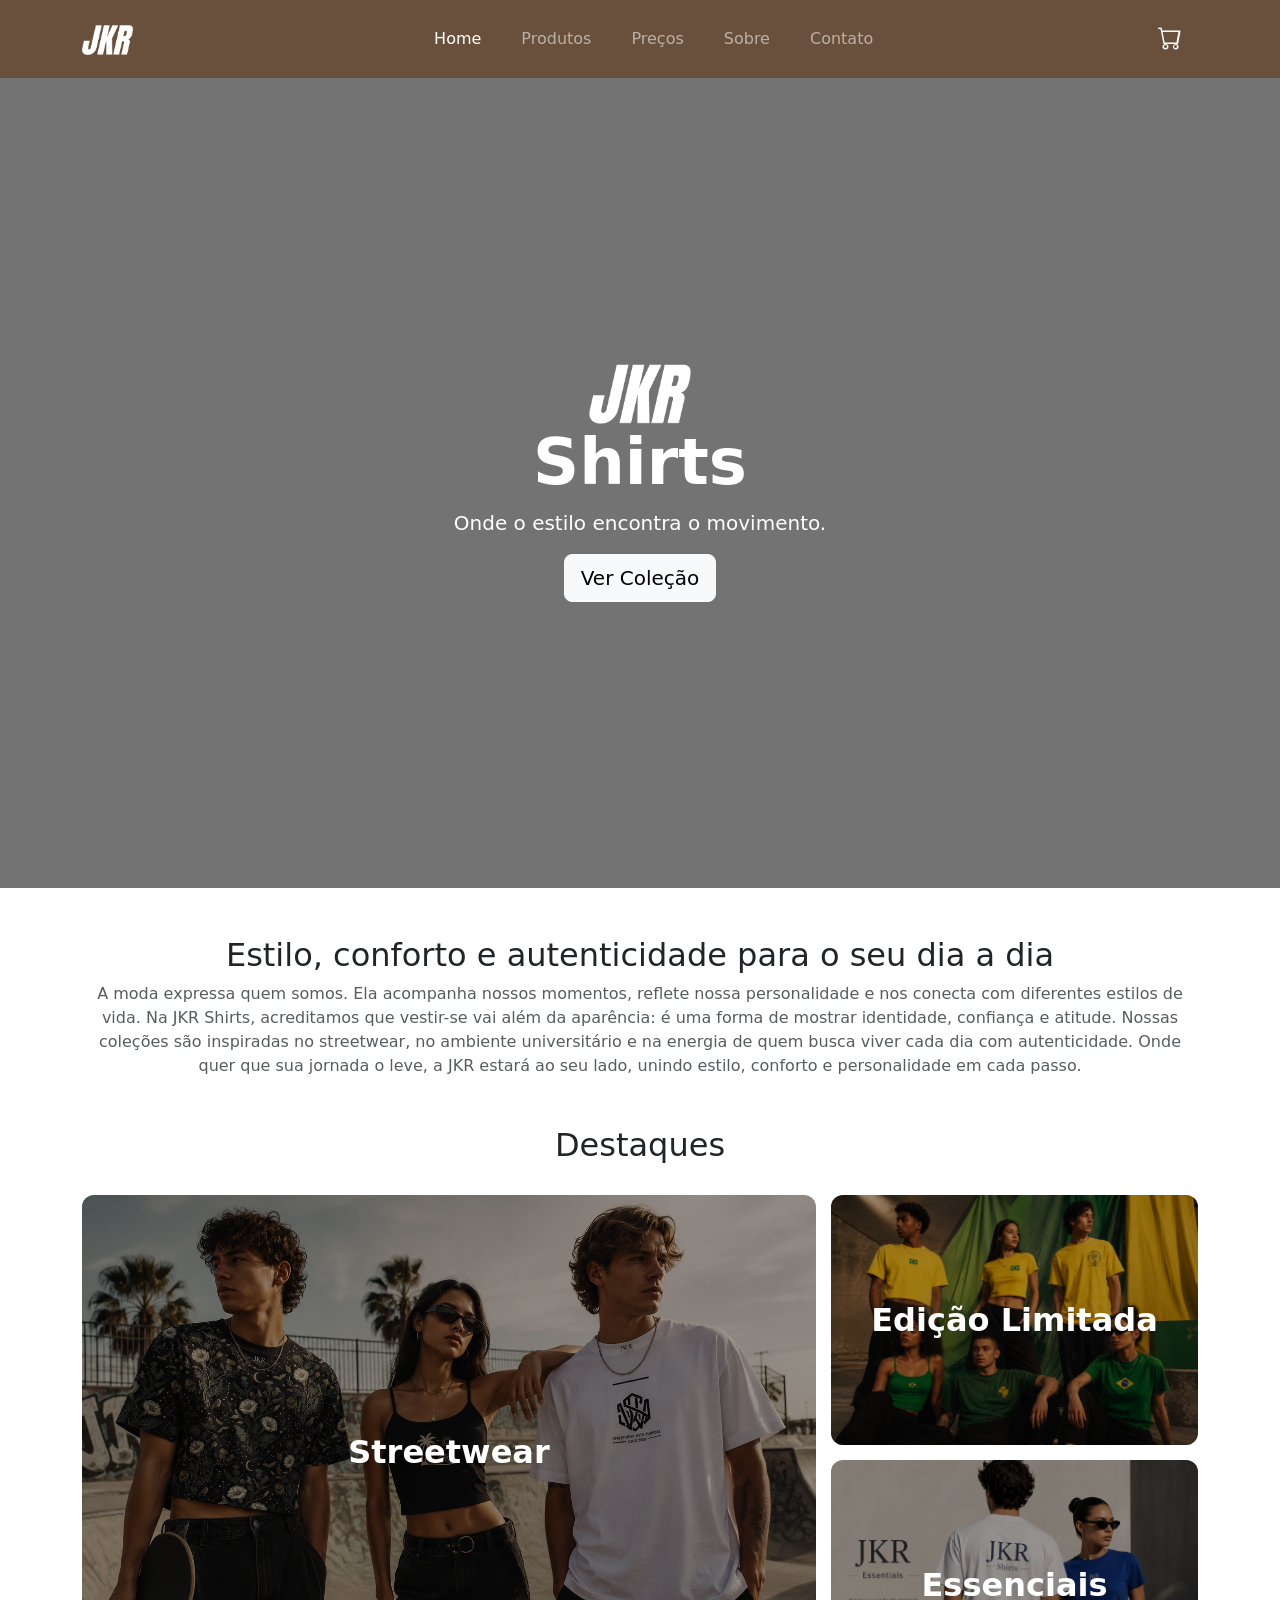
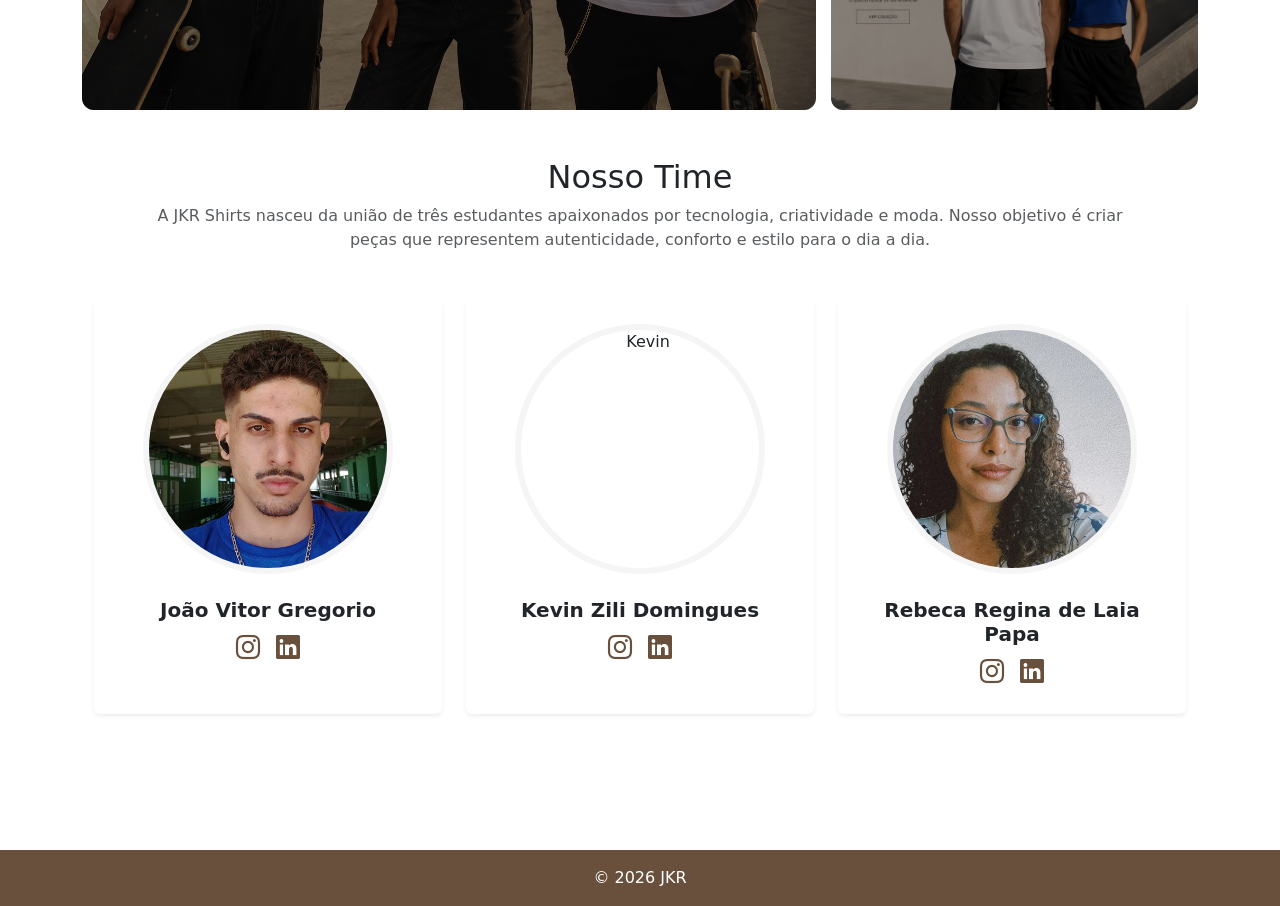
==== commit aee467f8: "Adição Equipe" ====
--- a/index.html
+++ b/index.html
@@ -89,13 +89,16 @@
 
     <!-- CONTEÚDO -->
     <main class="container py-5 text-center">
-      <h2>Sobre a JKR</h2>
+      <h2>Estilo, conforto e autenticidade para o seu dia a dia</h2>
       <p class="text-muted">
-        Criada por estudantes, inspirada pela autenticidade.
-      </p>
-      <p class="text-muted">
-        A JKR une conforto, qualidade e estilo streetwear para acompanhar cada
-        passo da sua jornada.
+        A moda expressa quem somos. Ela acompanha nossos momentos, reflete nossa
+        personalidade e nos conecta com diferentes estilos de vida. Na JKR
+        Shirts, acreditamos que vestir-se vai além da aparência: é uma forma de
+        mostrar identidade, confiança e atitude. Nossas coleções são inspiradas
+        no streetwear, no ambiente universitário e na energia de quem busca
+        viver cada dia com autenticidade. Onde quer que sua jornada o leve, a
+        JKR estará ao seu lado, unindo estilo, conforto e personalidade em cada
+        passo.
       </p>
 
       <h2 class="mt-5 mb-4">Destaques</h2>
@@ -122,6 +125,78 @@
           </div>
         </a>
       </div>
+      <section class="container py-5">
+        <div class="text-center mb-5">
+          <h2>Nosso Time</h2>
+
+          <p class="text-muted mx-auto equipe-descricao">
+            A JKR Shirts nasceu da união de três estudantes apaixonados por
+            tecnologia, criatividade e moda. Nosso objetivo é criar peças que
+            representem autenticidade, conforto e estilo para o dia a dia.
+          </p>
+        </div>
+
+        <div class="row g-4">
+          <div class="col-lg-4">
+            <div class="card border-0 shadow-sm h-100 text-center p-4">
+              <img
+                src="images/joao-vitor.jpeg"
+                class="rounded-circle mx-auto mb-4 foto-equipe"
+                alt="João Vitor"
+              />
+              <h5 class="fw-bold">João Vitor Gregorio</h5>
+              <div class="d-flex justify-content-center gap-3 fs-4">
+                <a href="https://www.instagram.com/jao.gregorio?igsh=MXZsdjVrcGdrYmp3bw==" class="text-secondary">
+                  <i class="bi bi-instagram"></i>
+                </a>
+
+                <a href="https://www.linkedin.com/in/joao-vitor-gregorio" class="text-secondary">
+                  <i class="bi bi-linkedin"></i>
+                </a>
+              </div>
+            </div>
+          </div>
+
+          <div class="col-lg-4">
+            <div class="card border-0 shadow-sm h-100 text-center p-4">
+              <img
+                src="images/kevin.jpeg"
+                class="rounded-circle mx-auto mb-4 foto-equipe"
+                alt="Kevin"
+              />
+              <h5 class="fw-bold">Kevin Zili Domingues</h5>
+              <div class="d-flex justify-content-center gap-3 fs-4">
+                <a href="#" class="text-secondary">
+                  <i class="bi bi-instagram"></i>
+                </a>
+
+                <a href="#" class="text-secondary">
+                  <i class="bi bi-linkedin"></i>
+                </a>
+              </div>
+            </div>
+          </div>
+
+          <div class="col-lg-4">
+            <div class="card border-0 shadow-sm h-100 text-center p-4">
+              <img
+                src="images/rebeca.jpeg"
+                class="rounded-circle mx-auto mb-4 foto-equipe"
+                alt="Rebeca"
+              />
+              <h5 class="fw-bold">Rebeca Regina de Laia Papa</h5>
+              <div class="d-flex justify-content-center gap-3 fs-4">
+                <a href="https://www.instagram.com/rebecalaia?igsh=MThjcHNwZWI0ZHY0Yw==" class="text-secondary">
+                  <i class="bi bi-instagram"></i>
+                </a>
+                <a href="https://www.linkedin.com/in/rebeca-regina-de-laia-papa-1b3083301" class="text-secondary">
+                  <i class="bi bi-linkedin"></i>
+                </a>
+              </div>
+            </div>
+          </div>
+        </div>
+      </section>
     </main>
 
     <footer class="bg-marrom text-white text-center py-3">© 2026 JKR</footer>
--- a/css/style.css
+++ b/css/style.css
@@ -658,4 +658,35 @@
         height: 250px;
     }
 
+}
+
+/* Equipe */
+.equipe-descricao {
+  max-width: 1000px;
+}
+
+.foto-equipe {
+  width: 250px;
+  height: 250px;
+  object-fit: cover;
+}
+
+.card img {
+  border: 6px solid #f5f5f5;
+}
+
+.card {
+  transition: all 0.3s ease;
+}
+
+.card:hover {
+  transform: translateY(-8px);
+}
+
+.card .bi {
+  transition: 0.3s;
+}
+
+.card .bi:hover {
+  color: #8b5e3c;
 }
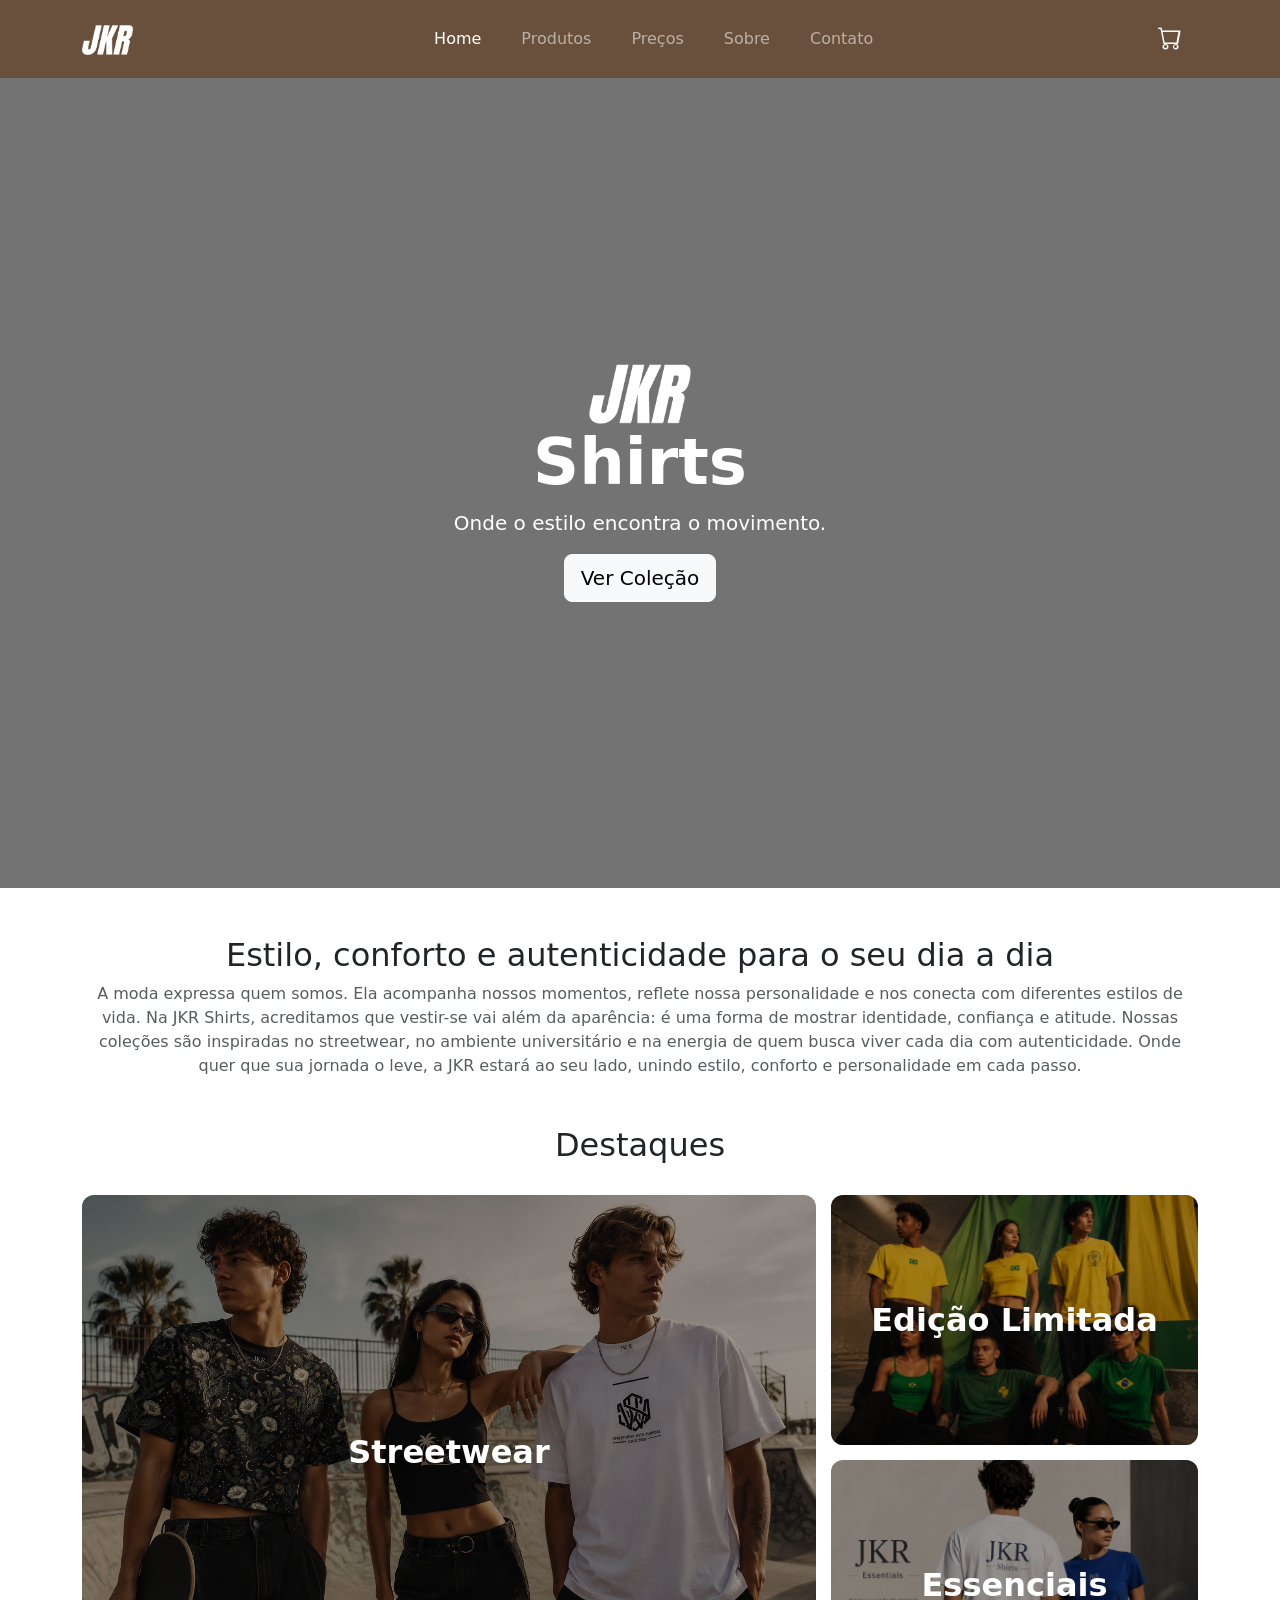
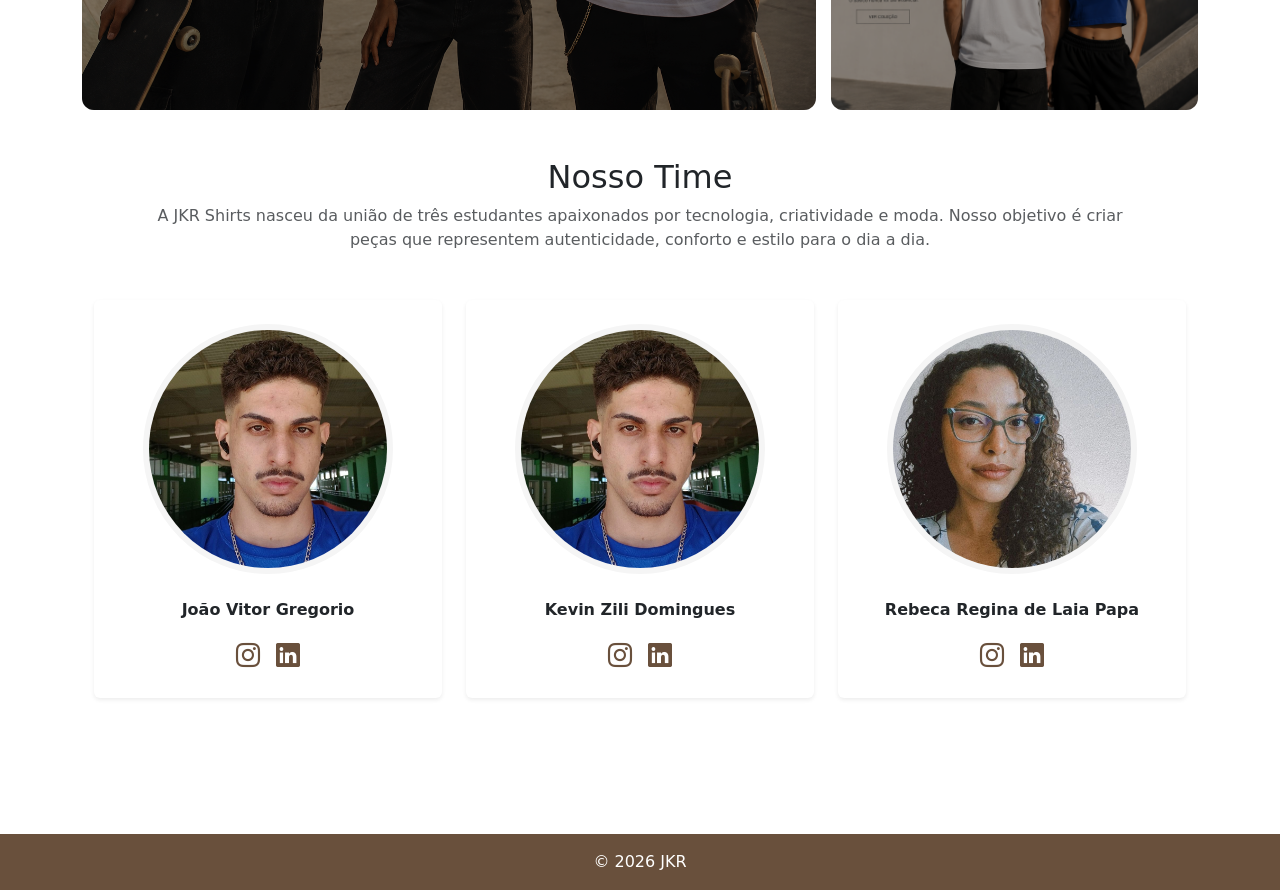
==== commit cdc0bd3f: "Ajustes" ====
--- a/index.html
+++ b/index.html
@@ -144,7 +144,7 @@
                 class="rounded-circle mx-auto mb-4 foto-equipe"
                 alt="João Vitor"
               />
-              <h5 class="fw-bold">João Vitor Gregorio</h5>
+              <p class="fw-bold">João Vitor Gregorio</p>
               <div class="d-flex justify-content-center gap-3 fs-4">
                 <a href="https://www.instagram.com/jao.gregorio?igsh=MXZsdjVrcGdrYmp3bw==" class="text-secondary">
                   <i class="bi bi-instagram"></i>
@@ -160,11 +160,11 @@
           <div class="col-lg-4">
             <div class="card border-0 shadow-sm h-100 text-center p-4">
               <img
-                src="images/kevin.jpeg"
+                src="images/joao-vitor.jpeg"
                 class="rounded-circle mx-auto mb-4 foto-equipe"
                 alt="Kevin"
               />
-              <h5 class="fw-bold">Kevin Zili Domingues</h5>
+              <p class="fw-bold">Kevin Zili Domingues</p>
               <div class="d-flex justify-content-center gap-3 fs-4">
                 <a href="#" class="text-secondary">
                   <i class="bi bi-instagram"></i>
@@ -184,7 +184,7 @@
                 class="rounded-circle mx-auto mb-4 foto-equipe"
                 alt="Rebeca"
               />
-              <h5 class="fw-bold">Rebeca Regina de Laia Papa</h5>
+              <p class="fw-bold">Rebeca Regina de Laia Papa</p>
               <div class="d-flex justify-content-center gap-3 fs-4">
                 <a href="https://www.instagram.com/rebecalaia?igsh=MThjcHNwZWI0ZHY0Yw==" class="text-secondary">
                   <i class="bi bi-instagram"></i>
@@ -202,6 +202,7 @@
     <footer class="bg-marrom text-white text-center py-3">© 2026 JKR</footer>
 
     <script src="https://cdn.jsdelivr.net/npm/bootstrap@5.3.3/dist/js/bootstrap.bundle.min.js"></script>
+    <script src="https://code.jquery.com/jquery-3.7.1.min.js"></script>
     <script src="js/script.js"></script>
   </body>
 </html>
--- a/css/style.css
+++ b/css/style.css
@@ -583,6 +583,8 @@
 iframe {
   border: 0;
   min-height: 400px;
+  width: 100%;
+  height: 100%;
 }
 
 /* Portifolio */
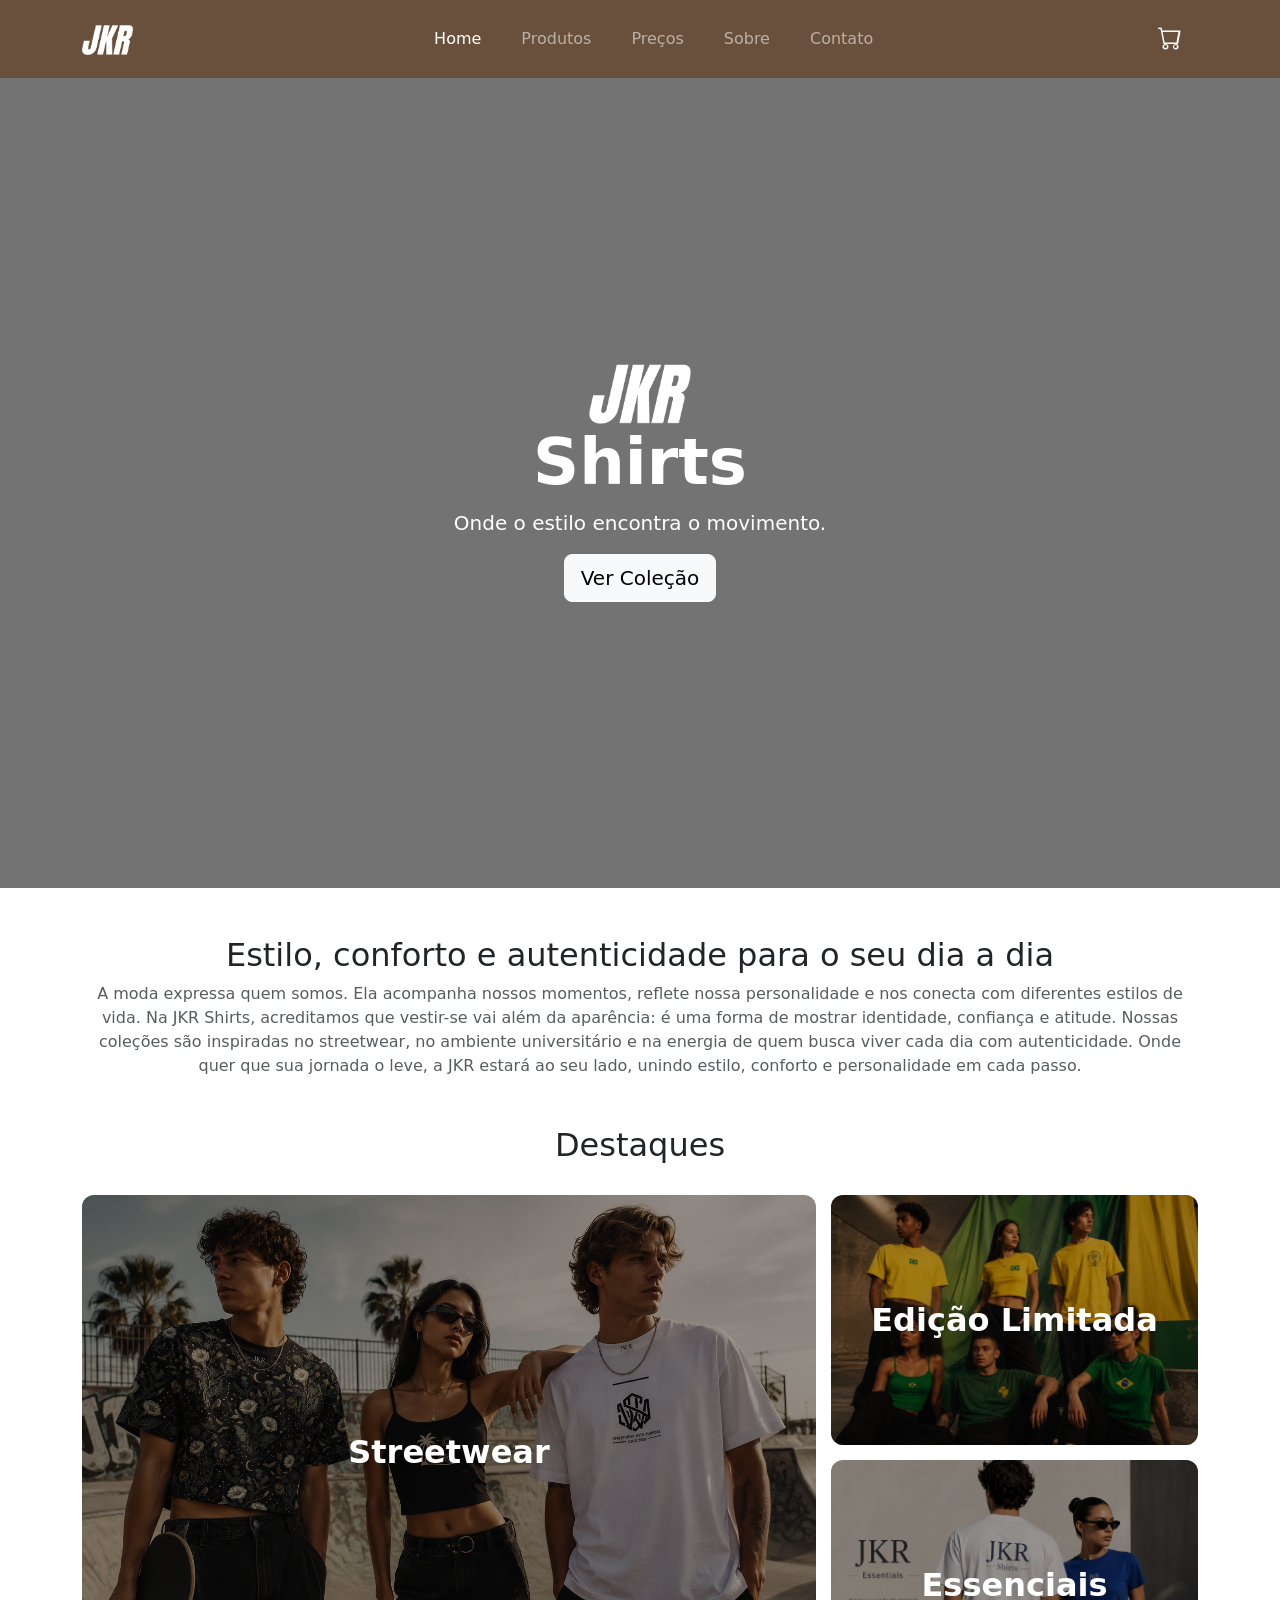
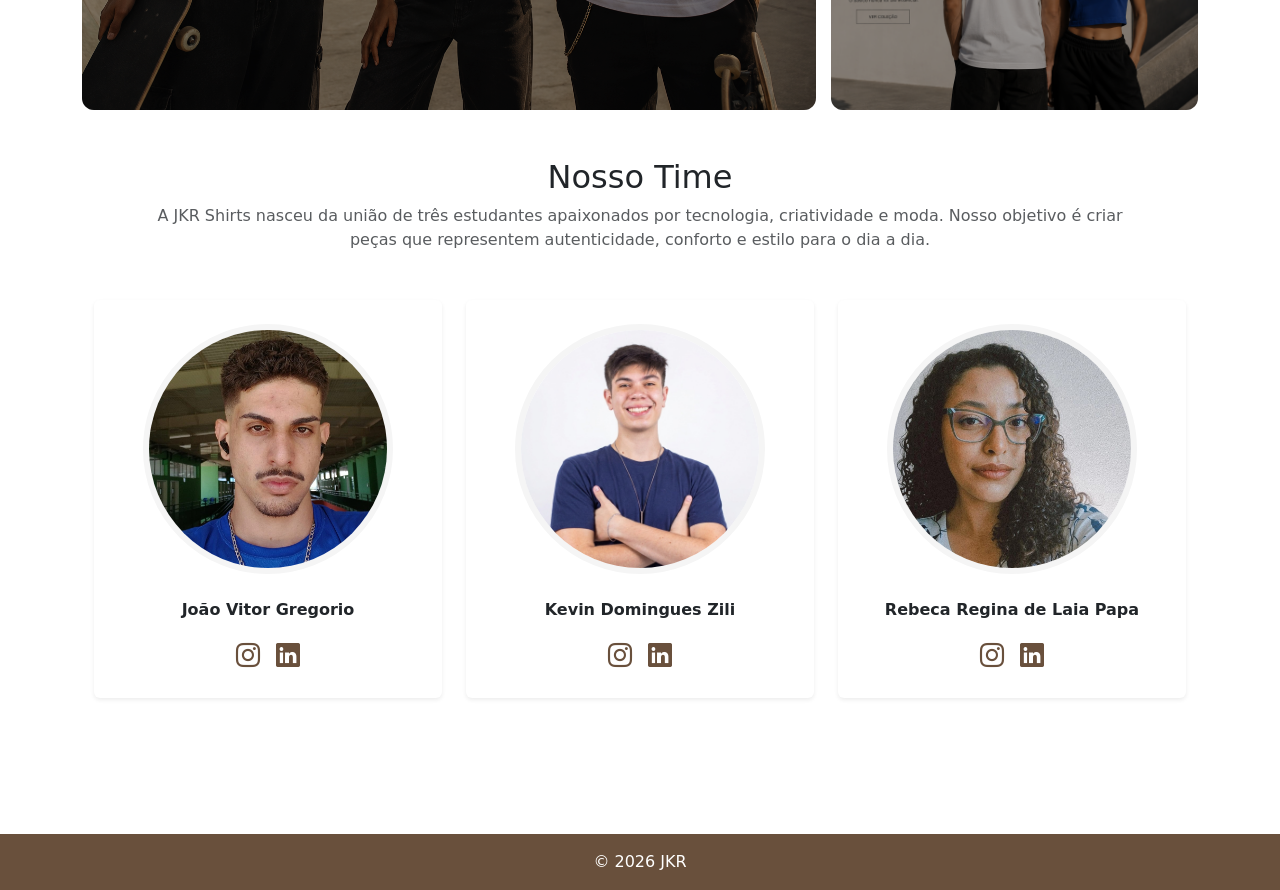
==== commit 316f437f: "Adição kevin zilili" ====
--- a/index.html
+++ b/index.html
@@ -160,17 +160,17 @@
           <div class="col-lg-4">
             <div class="card border-0 shadow-sm h-100 text-center p-4">
               <img
-                src="images/joao-vitor.jpeg"
+                src="images/kevin.jpeg"
                 class="rounded-circle mx-auto mb-4 foto-equipe"
                 alt="Kevin"
               />
-              <p class="fw-bold">Kevin Zili Domingues</p>
+              <p class="fw-bold">Kevin Domingues Zili</p>
               <div class="d-flex justify-content-center gap-3 fs-4">
-                <a href="#" class="text-secondary">
+                <a href="https://www.instagram.com/kdz.oficial/" class="text-secondary">
                   <i class="bi bi-instagram"></i>
                 </a>
 
-                <a href="#" class="text-secondary">
+                <a href="https://www.linkedin.com/in/kevin-domingues-zili/" class="text-secondary">
                   <i class="bi bi-linkedin"></i>
                 </a>
               </div>
